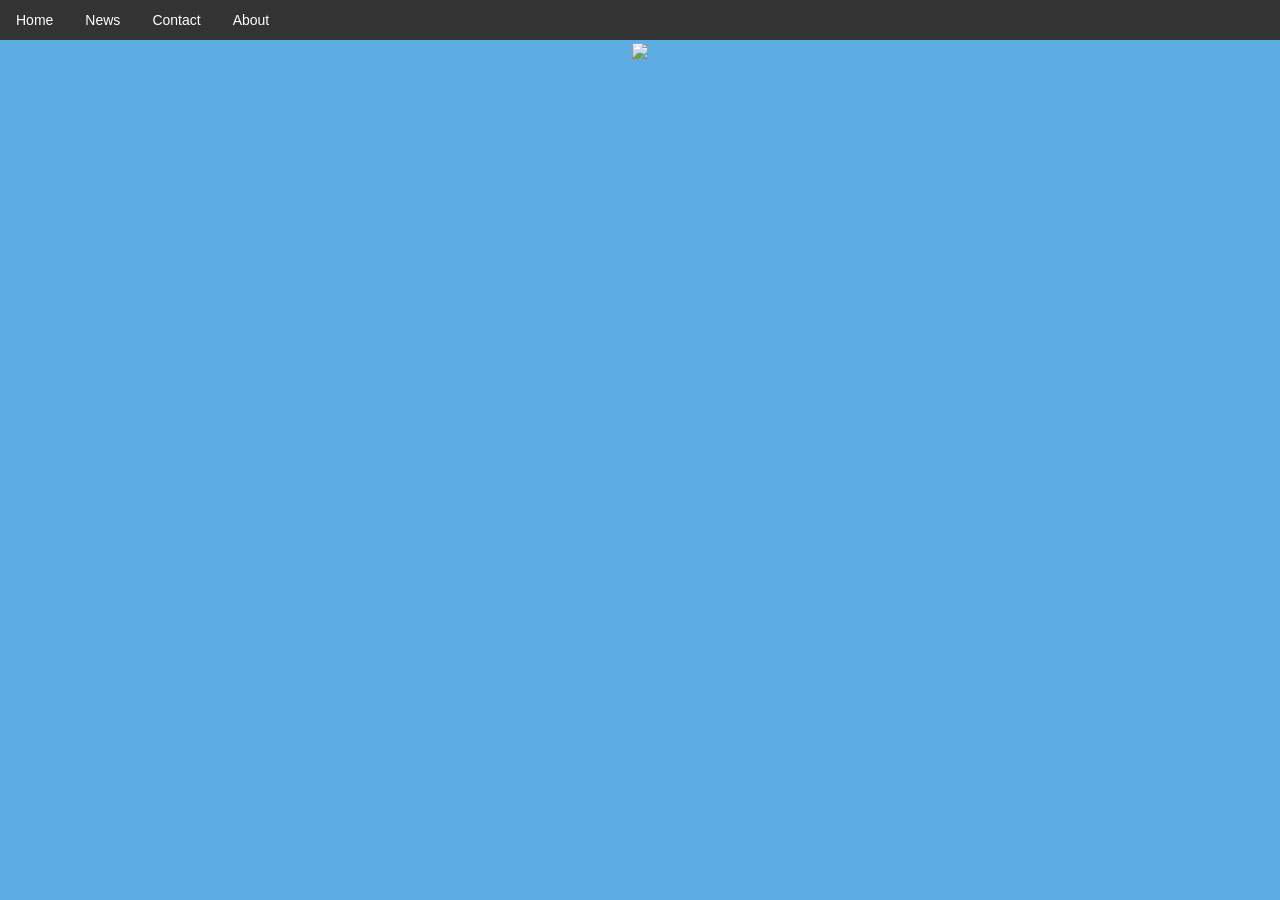
==== portfolio.html @ df0c93e6 "Initial commit with added navbar" ====
<!DOCTYPE html>
<html>
<head>
    <link rel="stylesheet" href="https://maxcdn.bootstrapcdn.com/bootstrap/3.3.7/css/bootstrap.min.css" integrity="sha384-BVYiiSIFeK1dGmJRAkycuHAHRg32OmUcww7on3RYdg4Va+PmSTsz/K68vbdEjh4u" crossorigin="anonymous">
    <script src="https://maxcdn.bootstrapcdn.com/bootstrap/3.3.7/js/bootstrap.min.js" integrity="sha384-Tc5IQib027qvyjSMfHjOMaLkfuWVxZxUPnCJA7l2mCWNIpG9mGCD8wGNIcPD7Txa" crossorigin="anonymous"></script>
    <link href="css/styles.css" rel="stylesheet" type="text/css" />
    <title>Jim Palowski's Portfolio</title>
</head>
<body>
    <ul>
        <li><a href="default.asp">Home</a></li>
        <li><a href="news.asp">News</a></li>
        <li><a href="contact.asp">Contact</a></li>
        <li><a href="about.asp">About</a></li>
    </ul>
    <div class="main">
        <img src="https://lh3.googleusercontent.com/w8bGS45yneIIglS4kWa90PL8XAGPJX1IjAgRph_EfNrhOaf4CbGDZV2igGHlIkmq30a0FA=s85"/>
    </div>
</body>
</html>
---- css/styles.css ----
body{
    background-color: #5DADE2; 
}

div.main{
    text-align: center;

}

div.main img{
    width:20%;
    height: auto;
}

ul {
    list-style-type: none;
    margin: 0;
    padding: 0;
    overflow: hidden;
    background-color: #333;
}

li {
    float: left;
}

li a {
    display: block;
    color: white;
    text-align: center;
    padding: 10px 16px;
    text-decoration: none;
}

/* Change the link color to #111 (black) on hover */
li a:hover {
    background-color: #111;
}
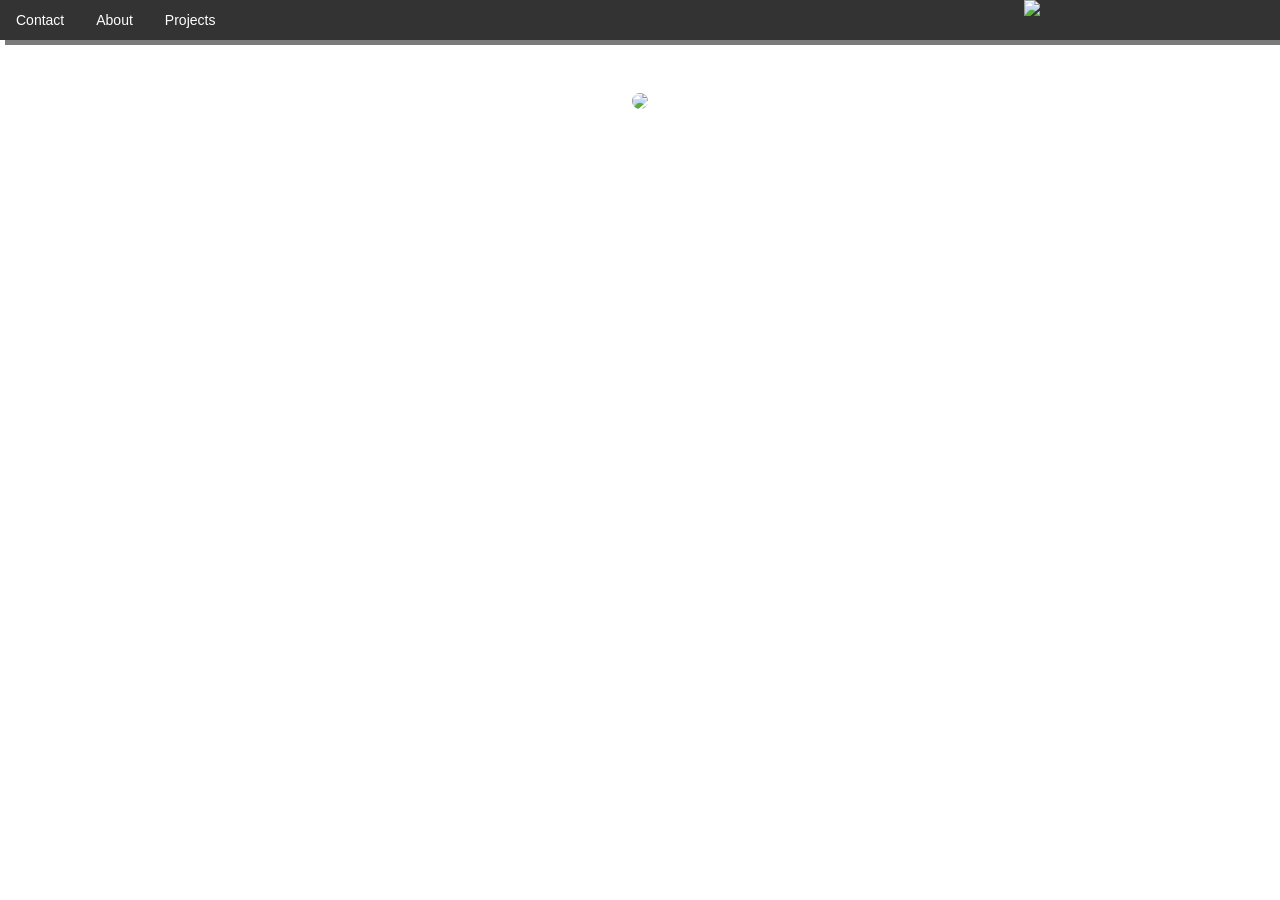
==== commit df2b87b7: "Customized nav bar, background and added name text" ====
--- a/portfolio.html
+++ b/portfolio.html
@@ -7,12 +7,14 @@
     <title>Jim Palowski's Portfolio</title>
 </head>
 <body>
+    <div class="header">
     <ul>
-        <li><a href="default.asp">Home</a></li>
-        <li><a href="news.asp">News</a></li>
-        <li><a href="contact.asp">Contact</a></li>
-        <li><a href="about.asp">About</a></li>
+        <img src="https://fontmeme.com/temporary/285081394845e96c52898629ecb14c18.png">
+        <li><a href="default.asp">Contact</a></li>
+        <li><a href="news.asp">About</a></li>
+        <li><a href="contact.asp">Projects</a></li>
     </ul>
+    </div>
     <div class="main">
         <img src="https://lh3.googleusercontent.com/w8bGS45yneIIglS4kWa90PL8XAGPJX1IjAgRph_EfNrhOaf4CbGDZV2igGHlIkmq30a0FA=s85"/>
     </div>
--- a/css/styles.css
+++ b/css/styles.css
@@ -1,15 +1,24 @@
 body{
-    background-color: #5DADE2; 
+    background-image: url(https://hdwallsource.com/img/2014/5/hd-backgrounds-18454-18921-hd-wallpapers.jpg);
+
 }
+
 
 div.main{
     text-align: center;
+    margin-top: 50px;
+}
 
+div.header img{
+    width:20%;
+    float:right;
 }
+
 
 div.main img{
     width:20%;
     height: auto;
+    border-radius:100px;
 }
 
 ul {
@@ -17,7 +26,8 @@
     margin: 0;
     padding: 0;
     overflow: hidden;
-    background-color: #333;
+    background-color:#333333;
+    box-shadow: 5px 5px #7a7a7a;
 }
 
 li {
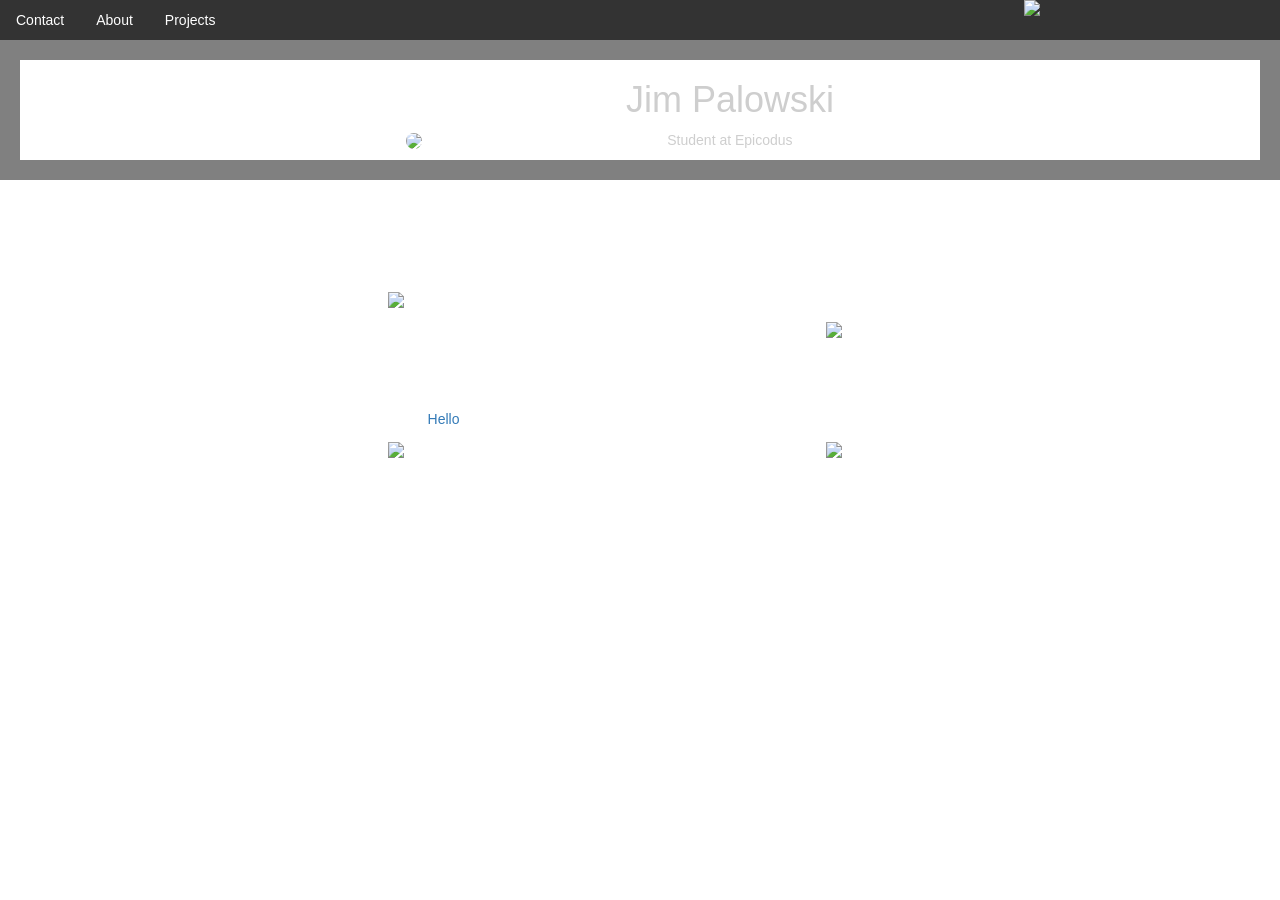
==== commit 799830b6: "Added Project examples" ====
--- a/portfolio.html
+++ b/portfolio.html
@@ -10,13 +10,41 @@
     <div class="header">
     <ul>
         <img src="https://fontmeme.com/temporary/285081394845e96c52898629ecb14c18.png">
-        <li><a href="default.asp">Contact</a></li>
+        <li><a href="def">Contact</a></li>
         <li><a href="news.asp">About</a></li>
-        <li><a href="contact.asp">Projects</a></li>
+        <li><a href="#projectexamples">Projects</a></li>
     </ul>
     </div>
-    <div class="main">
+    <div class="Aboutme">
+    <div class="image">
         <img src="https://lh3.googleusercontent.com/w8bGS45yneIIglS4kWa90PL8XAGPJX1IjAgRph_EfNrhOaf4CbGDZV2igGHlIkmq30a0FA=s85"/>
     </div>
+    <div class="About">
+        <h1>Jim Palowski</h1>
+        <p>Student at Epicodus</p>
+    </div>
+   </div> 
+   <div class="projects">
+       <div id="projectexamples">
+    <h1><strong>Projects</strong></h1>
+    <div class="two">
+        <img src="https://i.imgur.com/lM0J0xz.jpg">
+            <p><em>Favorite Places Project</em></p>
+            <p>There is no one who loves pain itself, who seeks after it and wants to have it, simply because it is pain..."</p>
+            <p>Link to project: <a href="">Hello</a></p>
+            <img src="https://i.imgur.com/UePSfMj.jpg">
+            <p><em>Animal Shelter Project</em></p>
+            <p>Bio: Nulla facilisi. Fusce rutrum sem in purus imperdiet, nec pharetra neque finibus. Ut arcu erat, facilisis ultrices ipsum non, rutrum dignissim purus.</p>
+        </div>
+        <div class="three">
+            <img src="https://i.imgur.com/TgkUfqK.jpg">
+            <p><em>Resort Project</em></p>
+            <p>There is no one who loves pain itself, who seeks after it and wants to have it, simply because it is pain..."</p>
+            <img src="https://i.imgur.com/E2RLuGd.jpg">
+            <p><em>Renovations Project</em></p>
+            <p>Bio: Nulla facilisi. Fusce rutrum sem in purus imperdiet, nec pharetra neque finibus. Ut arcu erat, facilisis ultrices ipsum non, rutrum dignissim purus.</p>
+        </div>
+   </div>
+   </div>
 </body>
 </html>
--- a/css/styles.css
+++ b/css/styles.css
@@ -1,27 +1,9 @@
 body{
     background-image: url(https://hdwallsource.com/img/2014/5/hd-backgrounds-18454-18921-hd-wallpapers.jpg);
-
+    text-align: center
 }
 
-
-div.main{
-    text-align: center;
-    margin-top: 50px;
-}
-
-div.header img{
-    width:20%;
-    float:right;
-}
-
-
-div.main img{
-    width:20%;
-    height: auto;
-    border-radius:100px;
-}
-
-ul {
+div.header ul {
     list-style-type: none;
     margin: 0;
     padding: 0;
@@ -30,11 +12,11 @@
     box-shadow: 5px 5px #7a7a7a;
 }
 
-li {
+div.header li {
     float: left;
 }
 
-li a {
+div.header li a {
     display: block;
     color: white;
     text-align: center;
@@ -43,6 +25,86 @@
 }
 
 /* Change the link color to #111 (black) on hover */
-li a:hover {
+div.header li a:hover {
     background-color: #111;
-}+}
+
+
+
+div.image{
+    text-align: center;
+    margin-top: 50px;
+    display: inline-block;
+    margin-right: 200px;
+}
+
+div.header img{
+    width:20%;
+    float:right;
+}
+
+div.About{
+    display: inline-block;
+    margin-right:40px;
+    color:#cecece;
+}
+div.Aboutme{
+    border: 20px solid grey;
+    text-align: center;
+    width:100%;
+
+}
+
+div.image img{
+    width:300%;
+    height: auto;
+    border-radius:100px;
+}
+
+div.projects{
+    text-align: center;
+    
+}
+div.projects h1{
+    color: white;
+}
+
+div.projects img{
+    width: 30%;
+}
+
+#icons{
+position: relative;
+}
+
+div.two{
+width: 30%;
+display: inline-block;
+padding: 40px;
+margin-right: 50px;
+text-align: center;
+color:white;  
+}
+
+
+div.three{
+width: 30%;
+display: inline-block;
+padding: 40px;
+margin-right: 50px;
+text-align: center;
+color:white;
+
+} 
+
+div.two img{
+    width:90%;
+    height: auto;
+
+}
+
+div.three img{
+    width:90%;
+    height: auto;
+}
+
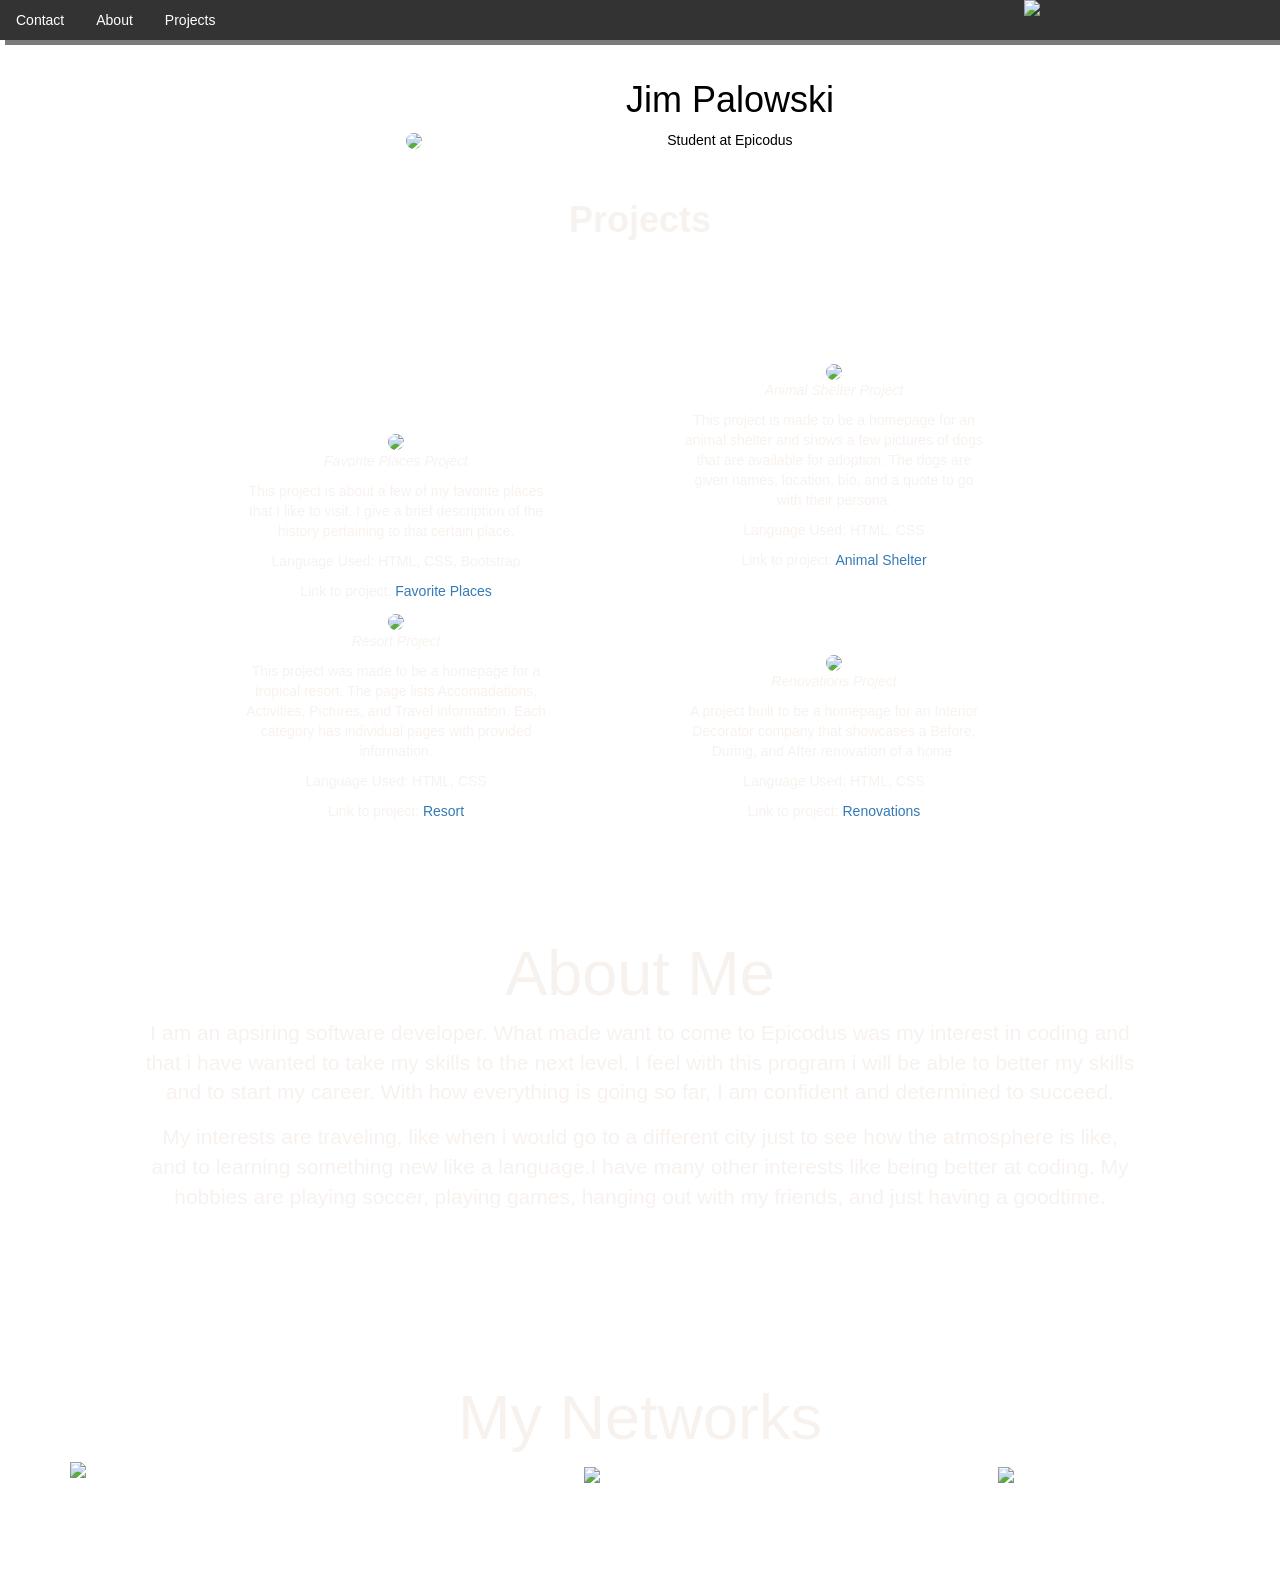
==== commit 644d8d86: "Added About me section" ====
--- a/portfolio.html
+++ b/portfolio.html
@@ -8,43 +8,89 @@
 </head>
 <body>
     <div class="header">
-    <ul>
-        <img src="https://fontmeme.com/temporary/285081394845e96c52898629ecb14c18.png">
-        <li><a href="def">Contact</a></li>
-        <li><a href="news.asp">About</a></li>
-        <li><a href="#projectexamples">Projects</a></li>
-    </ul>
+        <ul>
+            <img src="https://fontmeme.com/temporary/285081394845e96c52898629ecb14c18.png">
+            <li><a href="#Infos">Contact</a></li>
+            <li><a href="#Infohere">About</a></li>
+            <li><a href="#projectexamples">Projects</a></li>
+        </ul>
     </div>
     <div class="Aboutme">
-    <div class="image">
-        <img src="https://lh3.googleusercontent.com/w8bGS45yneIIglS4kWa90PL8XAGPJX1IjAgRph_EfNrhOaf4CbGDZV2igGHlIkmq30a0FA=s85"/>
+        <div class="image">
+            <img src="https://lh3.googleusercontent.com/w8bGS45yneIIglS4kWa90PL8XAGPJX1IjAgRph_EfNrhOaf4CbGDZV2igGHlIkmq30a0FA=s85"/>
+        </div>
+        <div class="About">
+            <h1>Jim Palowski</h1>
+            <p>Student at Epicodus</p>
+        </div>
+    </div> 
+<div class="projects">
+    <div id="projectexamples">
+    <h1><strong>Projects</strong></h1>
+        <div class="two">
+            <img src="https://i.imgur.com/lM0J0xz.jpg">
+                    <p><em>Favorite Places Project</em></p>
+                    <p>This project is about a few of my favorite places that I like to visit.
+                    I give a brief description of the history pertaining to that certain place.</p>
+                    <p>Language Used: HTML, CSS, Bootstrap</p>
+                    <p>Link to project: <a href="">Favorite Places</a></p>
+                <img src="https://i.imgur.com/UePSfMj.jpg">
+                    <p><em>Resort Project</em></p>
+                    <p>This project was made to be a homepage for a tropical resort. 
+                    The page lists Accomadations, Activities, Pictures, and Travel information. 
+                    Each category has individual pages with provided information.</p>
+                    <p>Language Used: HTML, CSS</p>
+                    <p>Link to project: <a href="">Resort</a></p>
+            </div>
+            <div class="three">
+                <img src="https://i.imgur.com/TgkUfqK.jpg">
+                    <p><em>Animal Shelter Project</em></p>
+                    <p>This project is made to be a homepage for an animal shelter and shows a few pictures of dogs that are available for adoption. 
+                    The dogs are given names, location, bio, and a quote to go with their persona.</p>
+                    <p>Language Used: HTML, CSS</p>
+                    <p>Link to project: <a href="">Animal Shelter</a></p>
+                <img src="https://i.imgur.com/E2RLuGd.jpg">
+                    <p><em>Renovations Project</em></p>
+                    <p>A project built to be a homepage for an Interior Decorator company that showcases a Before, During, and After renovation of a home.</p>
+                    <p>Language Used: HTML, CSS</p>
+                    <p>Link to project: <a href="">Renovations</a></p>
+            </div>
+        </div>
     </div>
-    <div class="About">
-        <h1>Jim Palowski</h1>
-        <p>Student at Epicodus</p>
+   <div class="container">
+   <div class="InfoMe" id="Infohere">
+        <div class="jumbotron jumbotron-fluid">
+                <div class="container">
+                  <h1 class="display-6">About Me</h1>
+                  <p class="lead">I am an apsiring software developer. What made want to come to Epicodus was my interest in coding and that i have wanted to take my skills to the next level. I feel with this program i will be able to better my skills and to start my career. With how everything is going so far, I am confident and determined to succeed. </p>
+                  <p>My interests are traveling, like when i would go to a different city just to see how the atmosphere is like, and to learning something new like a language.I have many other interests like being better at coding. My hobbies are playing soccer, playing games, hanging out with my friends, and just having a goodtime.</p>
+                </div>
+              </div>
     </div>
-   </div> 
-   <div class="projects">
-       <div id="projectexamples">
-    <h1><strong>Projects</strong></h1>
-    <div class="two">
-        <img src="https://i.imgur.com/lM0J0xz.jpg">
-            <p><em>Favorite Places Project</em></p>
-            <p>There is no one who loves pain itself, who seeks after it and wants to have it, simply because it is pain..."</p>
-            <p>Link to project: <a href="">Hello</a></p>
-            <img src="https://i.imgur.com/UePSfMj.jpg">
-            <p><em>Animal Shelter Project</em></p>
-            <p>Bio: Nulla facilisi. Fusce rutrum sem in purus imperdiet, nec pharetra neque finibus. Ut arcu erat, facilisis ultrices ipsum non, rutrum dignissim purus.</p>
-        </div>
-        <div class="three">
-            <img src="https://i.imgur.com/TgkUfqK.jpg">
-            <p><em>Resort Project</em></p>
-            <p>There is no one who loves pain itself, who seeks after it and wants to have it, simply because it is pain..."</p>
-            <img src="https://i.imgur.com/E2RLuGd.jpg">
-            <p><em>Renovations Project</em></p>
-            <p>Bio: Nulla facilisi. Fusce rutrum sem in purus imperdiet, nec pharetra neque finibus. Ut arcu erat, facilisis ultrices ipsum non, rutrum dignissim purus.</p>
-        </div>
+    </div>
+    <div class="contact" id="Infos">
+            <div class="jumbotron jumbotron-fluid">
+                    <div class="container">
+                       <div id="git"> 
+                      <h1 class="display-6">My Networks</h1>
+                      <a href="https://github.com/jimpalowski">
+                        <img src="https://image.flaticon.com/icons/svg/25/25231.svg">
+                    </a></p>
+                    </div>
+                    <div id="treehouse">
+                    <a href="https://teamtreehouse.com/jimpalowski">
+                    <img src="https://avatars1.githubusercontent.com/u/67474?s=280&v=4"></a>
+                    </div>
+                    <a href="mailto:palowskijim@gmail.com">
+                    <img src="http://digitalcash.hu/wp-content/uploads/2017/08/gmaile.png"></a>
+                </div>
+                  </div>
+    </div>
    </div>
-   </div>
+
+
+
+
+
 </body>
 </html>
--- a/css/styles.css
+++ b/css/styles.css
@@ -1,5 +1,5 @@
 body{
-    background-image: url(https://hdwallsource.com/img/2014/5/hd-backgrounds-18454-18921-hd-wallpapers.jpg);
+    background-image: url(http://idolza.com/a/f/b/blue-and-black-wallpapers-wallpapersafari-wallpaper-1920x1080-by-phantomghost1525-on-deviantart_black-on-black-wallpaper_metal-four-poster-bed-home-office-decorating-ideas-for-m.jpg);
     text-align: center
 }
 
@@ -46,10 +46,10 @@
 div.About{
     display: inline-block;
     margin-right:40px;
-    color:#cecece;
+    color:black;
 }
 div.Aboutme{
-    border: 20px solid grey;
+    border: 20px solid transparent;
     text-align: center;
     width:100%;
 
@@ -66,7 +66,7 @@
     
 }
 div.projects h1{
-    color: white;
+    color: #f8f2ee;
 }
 
 div.projects img{
@@ -83,7 +83,7 @@
 padding: 40px;
 margin-right: 50px;
 text-align: center;
-color:white;  
+color:#f8f2ee;  
 }
 
 
@@ -93,18 +93,48 @@
 padding: 40px;
 margin-right: 50px;
 text-align: center;
-color:white;
-
+color:#f8f2ee;
 } 
 
 div.two img{
     width:90%;
     height: auto;
-
+    border-radius: 30px;
 }
 
 div.three img{
     width:90%;
     height: auto;
+    border-radius: 30px;
+    margin-top: 75px;
 }
 
+div.InfoMe{
+    color:#f8f2ee;
+}
+
+div.jumbotron{
+    background:transparent;
+}
+
+#Infos{
+    color:#f8f2ee;
+    border: 10px solid white;
+    border-color: transparent;
+    background-color:transparent;
+}
+#Infos img{
+    width: 10%;
+    height: auto;
+    display: inline;
+    float: left;
+}
+
+#git img{
+    margin-right: 300px;
+}
+
+#treehouse img{
+    margin-right:300px;
+    margin-left: 100px;
+}
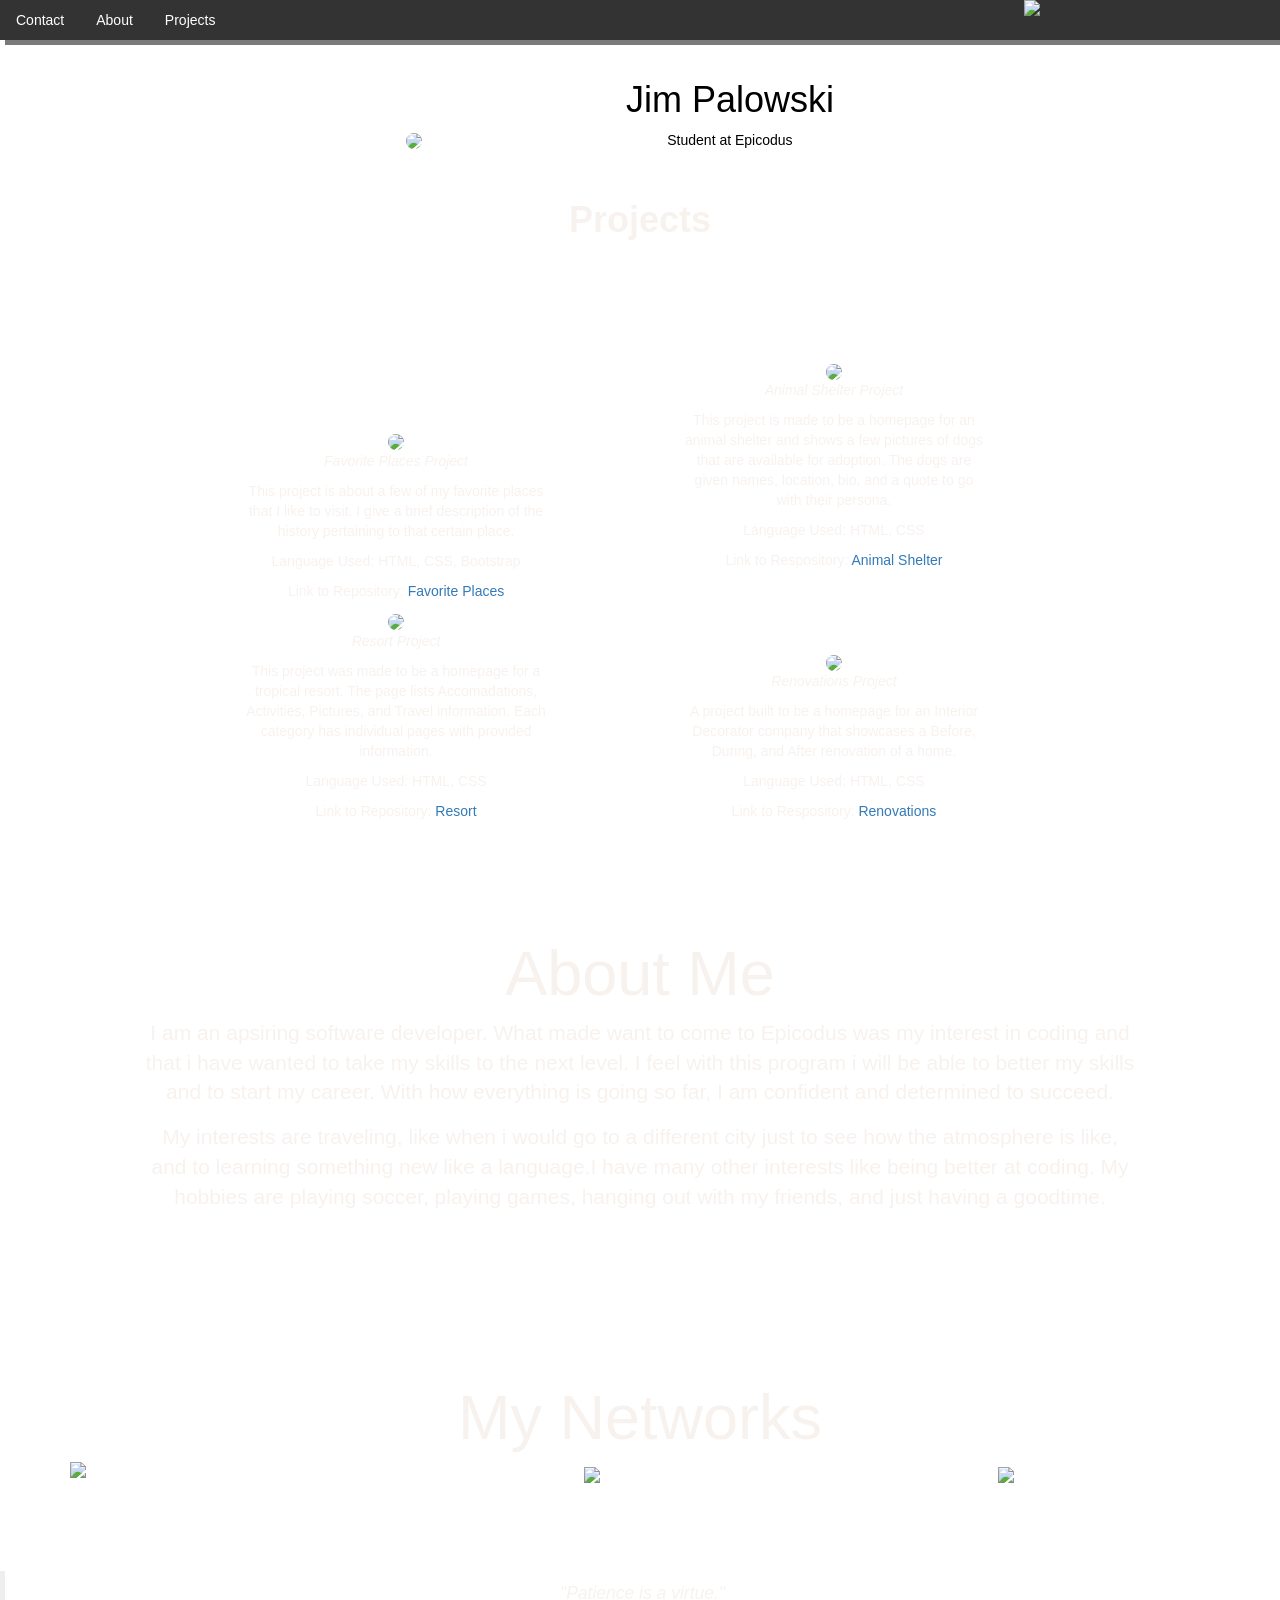
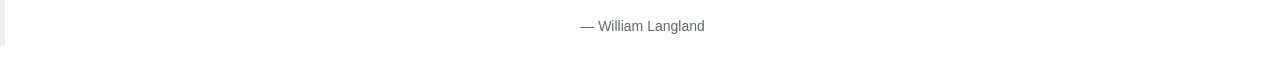
==== commit b60e89a3: "Added a blockquote and logos with My Networks contact information" ====
--- a/portfolio.html
+++ b/portfolio.html
@@ -33,14 +33,14 @@
                     <p>This project is about a few of my favorite places that I like to visit.
                     I give a brief description of the history pertaining to that certain place.</p>
                     <p>Language Used: HTML, CSS, Bootstrap</p>
-                    <p>Link to project: <a href="">Favorite Places</a></p>
+                    <p>Link to Repository: <a href="https://github.com/jimpalowski/my-first-webpage">Favorite Places</a></p>
                 <img src="https://i.imgur.com/UePSfMj.jpg">
                     <p><em>Resort Project</em></p>
                     <p>This project was made to be a homepage for a tropical resort. 
                     The page lists Accomadations, Activities, Pictures, and Travel information. 
                     Each category has individual pages with provided information.</p>
                     <p>Language Used: HTML, CSS</p>
-                    <p>Link to project: <a href="">Resort</a></p>
+                    <p>Link to Repository: <a href="https://github.com/jimpalowski/resorts">Resort</a></p>
             </div>
             <div class="three">
                 <img src="https://i.imgur.com/TgkUfqK.jpg">
@@ -48,12 +48,12 @@
                     <p>This project is made to be a homepage for an animal shelter and shows a few pictures of dogs that are available for adoption. 
                     The dogs are given names, location, bio, and a quote to go with their persona.</p>
                     <p>Language Used: HTML, CSS</p>
-                    <p>Link to project: <a href="">Animal Shelter</a></p>
+                    <p>Link to Respository: <a href="https://github.com/jimpalowski/animal_-shelter">Animal Shelter</a></p>
                 <img src="https://i.imgur.com/E2RLuGd.jpg">
                     <p><em>Renovations Project</em></p>
                     <p>A project built to be a homepage for an Interior Decorator company that showcases a Before, During, and After renovation of a home.</p>
                     <p>Language Used: HTML, CSS</p>
-                    <p>Link to project: <a href="">Renovations</a></p>
+                    <p>Link to Respository: <a href="https://github.com/jimpalowski/renovations">Renovations</a></p>
             </div>
         </div>
     </div>
@@ -86,11 +86,10 @@
                 </div>
                   </div>
     </div>
+    <blockquote class="bg-info" id="quote">
+            <p><em>"Patience is a virtue."</em></p>
+            <footer id="footer">William Langland</footer>
+          </blockquote>
    </div>
-
-
-
-
-
 </body>
 </html>
--- a/css/styles.css
+++ b/css/styles.css
@@ -137,4 +137,13 @@
 #treehouse img{
     margin-right:300px;
     margin-left: 100px;
+}
+
+#quote{
+    background-color: transparent;
+    color:#f8f2ee;
+}
+
+#footer{
+    color:#5F6A6A;
 }
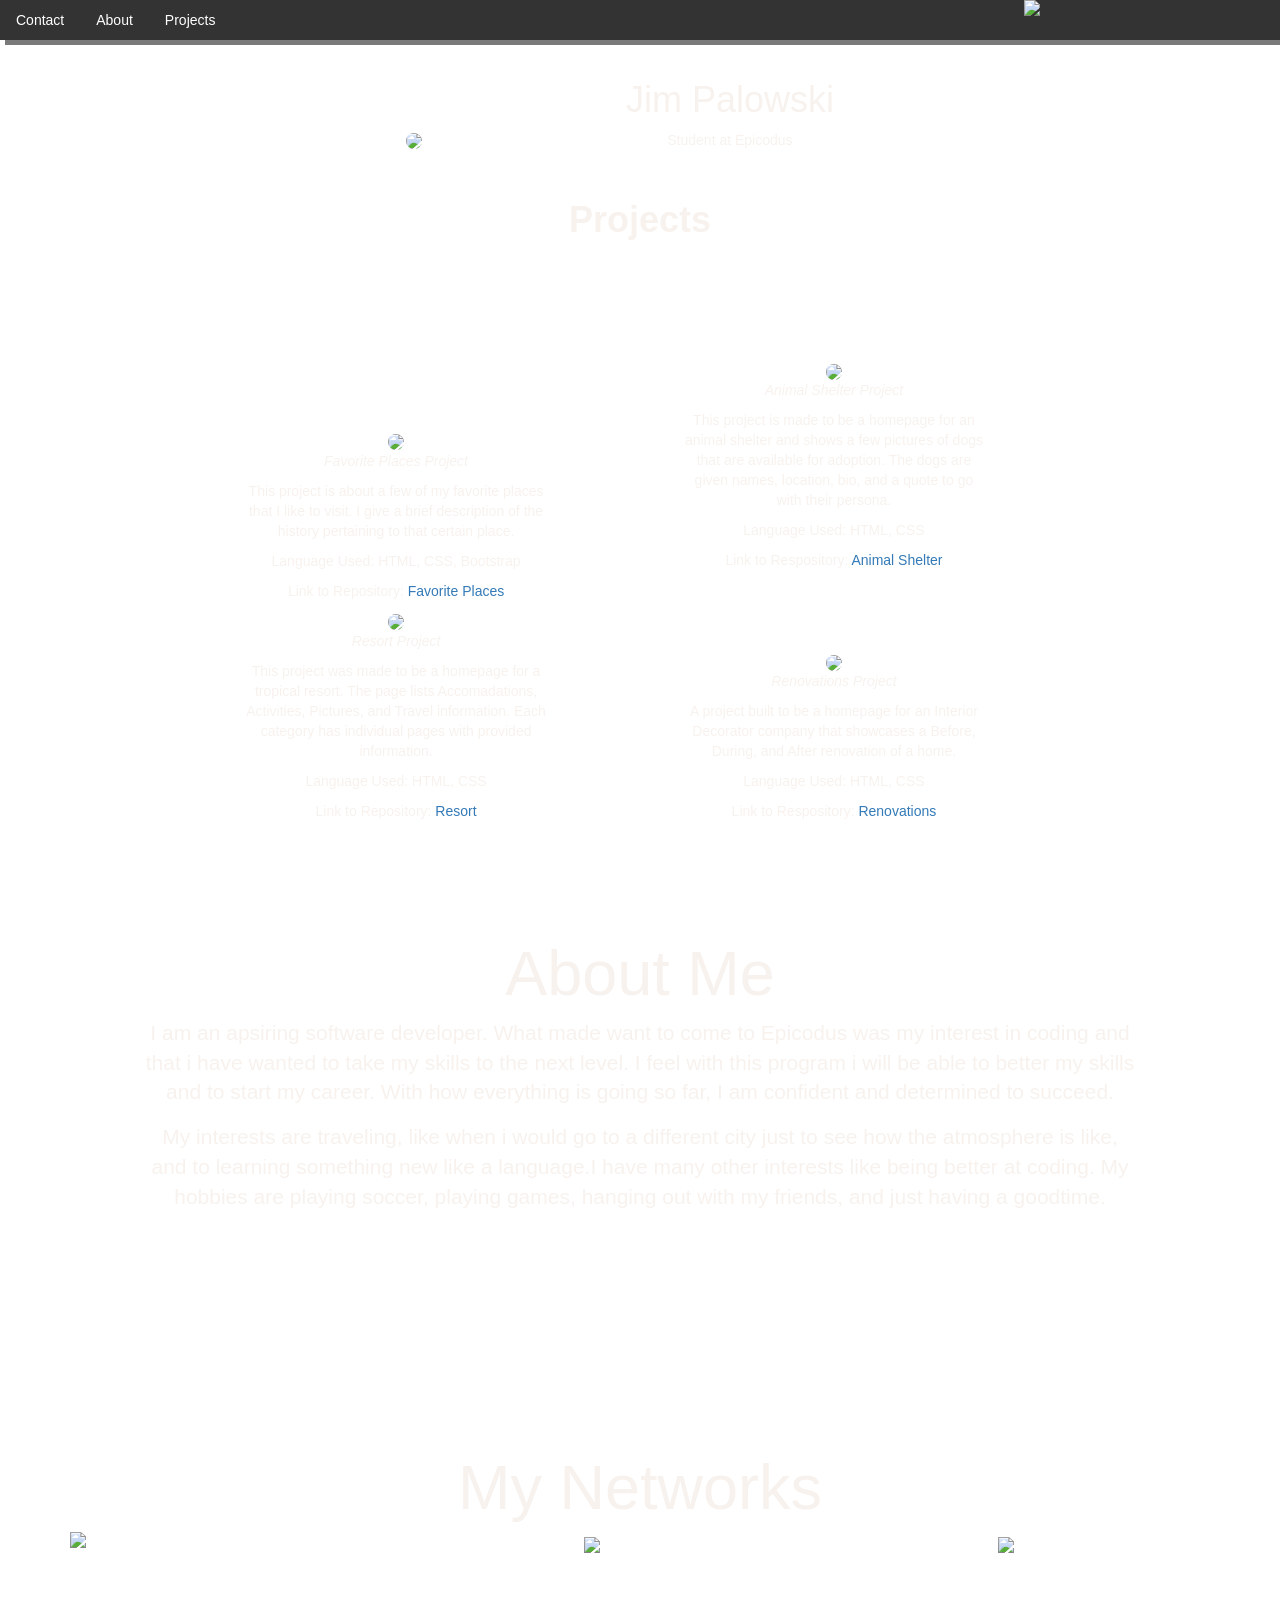
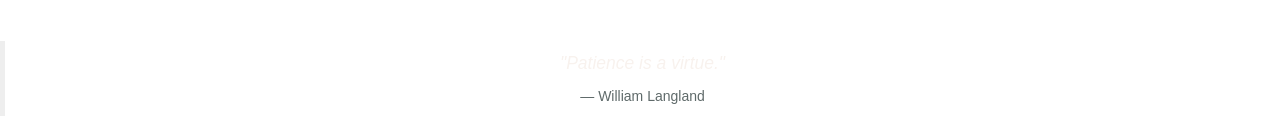
==== commit 0c4c4f36: "Edited navbar" ====
--- a/portfolio.html
+++ b/portfolio.html
@@ -10,7 +10,7 @@
     <div class="header">
         <ul>
             <img src="https://fontmeme.com/temporary/285081394845e96c52898629ecb14c18.png">
-            <li><a href="#Infos">Contact</a></li>
+            <li><a href="#quote">Contact</a></li>
             <li><a href="#Infohere">About</a></li>
             <li><a href="#projectexamples">Projects</a></li>
         </ul>
@@ -56,7 +56,9 @@
                     <p>Link to Respository: <a href="https://github.com/jimpalowski/renovations">Renovations</a></p>
             </div>
         </div>
+    
     </div>
+
    <div class="container">
    <div class="InfoMe" id="Infohere">
         <div class="jumbotron jumbotron-fluid">
--- a/css/styles.css
+++ b/css/styles.css
@@ -46,13 +46,18 @@
 div.About{
     display: inline-block;
     margin-right:40px;
-    color:black;
+    color:#f8f2ee;
 }
 div.Aboutme{
     border: 20px solid transparent;
     text-align: center;
     width:100%;
 
+}
+
+#Aboutlink{
+    border:10px solid transparent;
+    color:transparent;
 }
 
 div.image img{
@@ -122,6 +127,7 @@
     border: 10px solid white;
     border-color: transparent;
     background-color:transparent;
+    margin-top: 70px;
 }
 #Infos img{
     width: 10%;
